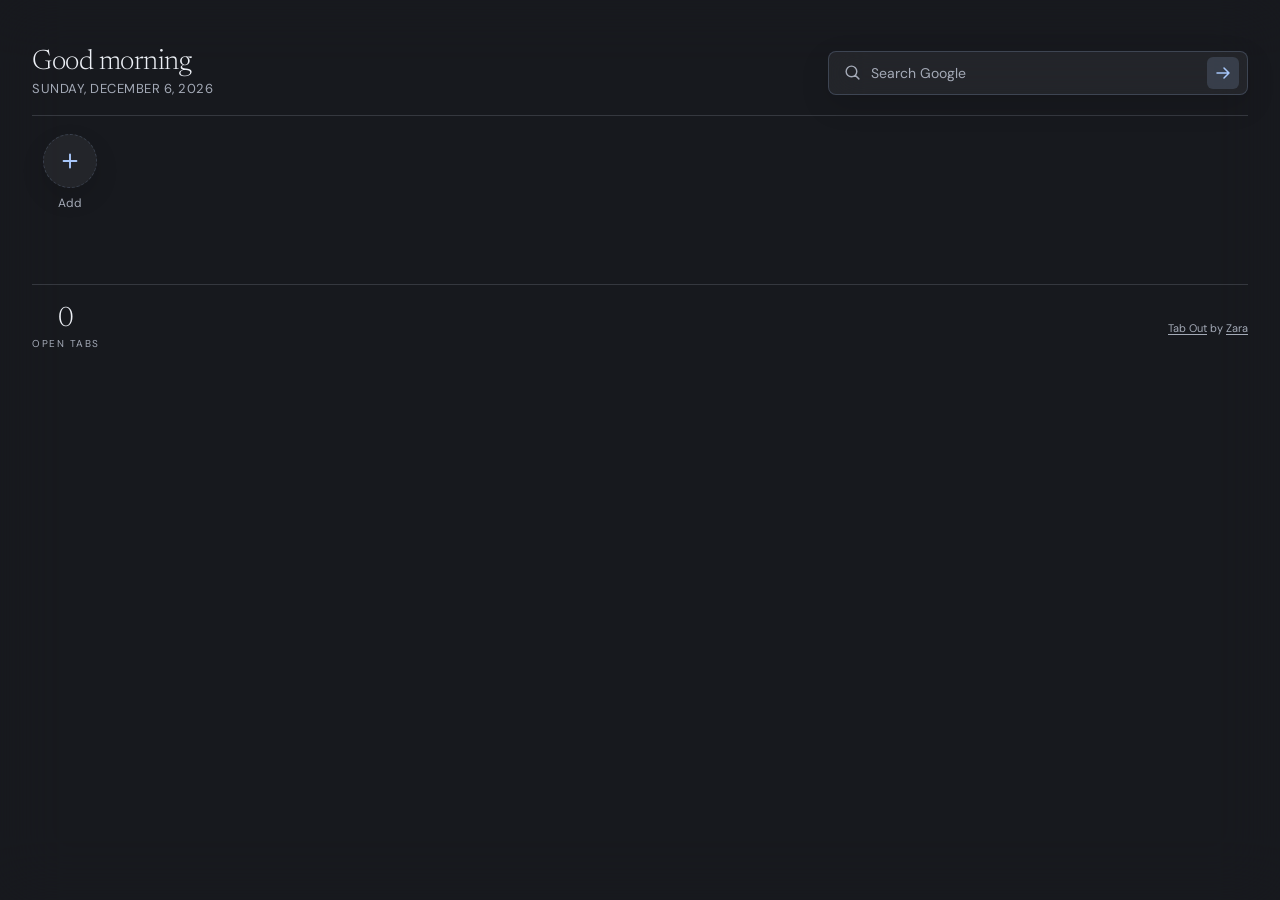
==== extension/index.html @ be51d8d2 "feat: customize tab out dashboard" ====
<!DOCTYPE html>
<html lang="en">
<head>
  <meta charset="UTF-8">
  <meta name="viewport" content="width=device-width, initial-scale=1.0">
  <title>Tab Out</title>

  <!-- Google Fonts: Newsreader (for headings/numbers) + DM Sans (for body text) -->
  <link rel="preconnect" href="https://fonts.googleapis.com">
  <link href="https://fonts.googleapis.com/css2?family=Newsreader:ital,opsz,wght@0,6..72,300;0,6..72,400;0,6..72,500;1,6..72,300;1,6..72,400&family=DM+Sans:wght@300;400;500;600&display=swap" rel="stylesheet">

  <link rel="stylesheet" href="style.css">
</head>
<body>
<div class="container">



  <!-- ================================================================
       HEADER — greeting on the left
       ================================================================ -->
  <header>
    <div class="header-left">
      <!-- "Good afternoon" — written by getGreeting() in app.js -->
      <h1 id="greeting"></h1>
      <!-- "Friday, April 4, 2026" — written by getDateDisplay() in app.js -->
      <div class="date" id="dateDisplay"></div>
    </div>
    <form class="search-form" id="googleSearchForm" role="search" aria-label="Google search" action="https://www.google.com/search" method="get">
      <svg class="search-icon" xmlns="http://www.w3.org/2000/svg" fill="none" viewBox="0 0 24 24" stroke-width="2" stroke="currentColor" aria-hidden="true">
        <path stroke-linecap="round" stroke-linejoin="round" d="m21 21-5.197-5.197m0 0A7.5 7.5 0 1 0 5.197 5.197a7.5 7.5 0 0 0 10.606 10.606Z" />
      </svg>
      <input id="googleSearchInput" type="search" name="q" placeholder="Search Google" autocomplete="off" spellcheck="false" required>
      <button type="submit" class="search-submit" title="Search Google" aria-label="Search Google">
        <svg xmlns="http://www.w3.org/2000/svg" fill="none" viewBox="0 0 24 24" stroke-width="2.25" stroke="currentColor" aria-hidden="true">
          <path stroke-linecap="round" stroke-linejoin="round" d="M13.5 4.5 21 12m0 0-7.5 7.5M21 12H3" />
        </svg>
      </button>
    </form>
  </header>

  <!-- ================================================================
       QUICK BOOKMARKS — customizable shortcut circles
       ================================================================ -->
  <section class="bookmarks-section" id="bookmarksSection" aria-label="Quick bookmarks">
    <div class="bookmarks-grid" id="quickBookmarks"></div>
  </section>

  <!-- ================================================================
       MAIN CONTENT AREA — two-column layout
       Left: open tabs (domain/mission cards)
       Right: saved for later checklist
       The right column only renders when it has items (JS controls this)
       ================================================================ -->
  <div class="dashboard-columns" id="dashboardColumns">

    <!-- LEFT COLUMN: Open tabs -->
    <div class="active-section" id="openTabsSection" style="display:none">
      <div class="section-header">
        <h2 id="openTabsSectionTitle">Right now</h2>
        <div class="section-line"></div>
        <div class="section-count" id="openTabsSectionCount"></div>
      </div>
      <div class="missions" id="openTabsMissions"></div>
    </div>

    <!-- RIGHT COLUMN: Saved for Later checklist -->
    <div class="deferred-column" id="deferredColumn" style="display:none">
      <div class="section-header">
        <h2>Saved for later</h2>
        <div class="section-line"></div>
        <div class="section-count" id="deferredCount"></div>
      </div>

      <!-- Active checklist items — injected by renderDeferredList() in app.js -->
      <div class="deferred-list" id="deferredList"></div>

      <!-- Empty state — shown when no active deferred tabs -->
      <div class="deferred-empty" id="deferredEmpty" style="display:none">
        Nothing saved. Living in the moment.
      </div>

      <!-- Archive section — collapsed by default -->
      <div class="deferred-archive" id="deferredArchive" style="display:none">
        <button class="archive-toggle" id="archiveToggle">
          <svg class="archive-chevron" xmlns="http://www.w3.org/2000/svg" fill="none" viewBox="0 0 24 24" stroke-width="2" stroke="currentColor"><path stroke-linecap="round" stroke-linejoin="round" d="m19.5 8.25-7.5 7.5-7.5-7.5" /></svg>
          Archive
          <span class="archive-count" id="archiveCount"></span>
        </button>
        <div class="archive-body" id="archiveBody" style="display:none">
          <input type="text" class="archive-search" id="archiveSearch" placeholder="Search archived tabs...">
          <div class="archive-list" id="archiveList"></div>
        </div>
      </div>
    </div>

  </div><!-- end .dashboard-columns -->

  <!-- ================================================================
       FOOTER — global stats + refresh control
       ================================================================ -->
  <footer>
    <div class="footer-stats">
      <div class="stat">
        <div class="stat-num" id="statTabs">—</div>
        <div class="stat-label">Open tabs</div>
      </div>
    </div>
    <div class="last-refresh">
      <span style="color: var(--muted); font-size: 11px;"><a href="https://github.com/PatrickTangwen/tab-out" target="_top" style="color: var(--muted); text-decoration: underline; text-underline-offset: 2px;">Tab Out</a> by <a href="https://x.com/zarazhangrui" target="_top" style="color: var(--muted); text-decoration: underline; text-underline-offset: 2px;">Zara</a></span>
    </div>
  </footer>

</div><!-- end .container -->

<!-- ================================================================
     TOAST — floats above everything, used for action confirmations
     Hidden by default via CSS (opacity:0, translateY)
     ================================================================ -->
<div class="toast" id="toast">
  <!-- Checkmark circle icon (Heroicons outline) -->
  <svg xmlns="http://www.w3.org/2000/svg" fill="none" viewBox="0 0 24 24" stroke-width="2" stroke="currentColor">
    <path stroke-linecap="round" stroke-linejoin="round" d="M9 12.75 11.25 15 15 9.75M21 12a9 9 0 1 1-18 0 9 9 0 0 1 18 0Z" />
  </svg>
  <span id="toastText"></span>
</div>

<!-- Quick bookmark editor -->
<div class="bookmark-dialog" id="bookmarkDialog" hidden>
  <form class="bookmark-dialog-card" id="bookmarkForm">
    <div class="bookmark-dialog-top">
      <h2 id="bookmarkDialogTitle">Add bookmark</h2>
      <button type="button" class="bookmark-dialog-close" data-action="close-bookmark-dialog" aria-label="Close">
        <svg xmlns="http://www.w3.org/2000/svg" fill="none" viewBox="0 0 24 24" stroke-width="2" stroke="currentColor" aria-hidden="true">
          <path stroke-linecap="round" stroke-linejoin="round" d="M6 18 18 6M6 6l12 12" />
        </svg>
      </button>
    </div>
    <input type="hidden" id="bookmarkId">
    <label class="bookmark-field">
      <span>Name</span>
      <input type="text" id="bookmarkName" autocomplete="off" maxlength="40">
    </label>
    <label class="bookmark-field">
      <span>URL</span>
      <input type="text" id="bookmarkUrl" inputmode="url" autocomplete="off" placeholder="https://example.com" required>
    </label>
    <div class="bookmark-dialog-actions">
      <button type="button" class="bookmark-secondary-btn" data-action="close-bookmark-dialog">Cancel</button>
      <button type="submit" class="bookmark-primary-btn">Save</button>
    </div>
  </form>
</div>

<!-- Personal config (gitignored) — defines LOCAL_LANDING_PAGE_PATTERNS etc. -->
<!-- If the file doesn't exist, that's fine — app.js uses sensible defaults. -->
<script src="config.local.js" onerror="/* no personal config, that's fine */"></script>

<!-- Main dashboard logic — loads last so the DOM is ready -->
<script src="app.js"></script>
</body>
</html>
---- extension/style.css ----
/* ============================================================
   Tab Mission Control — Dashboard Styles
   Extracted directly from mockup.html — do not modify unless
   also updating the mockup. This is the approved design.
   ============================================================ */

:root {
  --ink: #eceff5;
  --paper: rgba(24, 26, 31, 0.38);
  --warm-gray: rgba(192, 200, 216, 0.2);
  --muted: #a4aab7;
  --accent-amber: #e7b47f;
  --accent-sage: #9ed7c8;
  --accent-slate: #a8c7fa;
  --accent-rose: #e88aa2;
  --status-active: #9ed7c8;
  --status-cooling: #e7b47f;
  --status-abandoned: #e88aa2;
  --card-bg: rgba(24, 26, 31, 0.42);
  --shadow: rgba(0, 0, 0, 0.22);
}

* { margin: 0; padding: 0; box-sizing: border-box; }

body {
  font-family: 'DM Sans', sans-serif;
  background: #181a1f;
  color: var(--ink);
  min-height: 100vh;
  -webkit-font-smoothing: antialiased;
}

/* Frosted glass overlay */
body::before {
  content: '';
  position: fixed;
  inset: 0;
  background: rgba(24, 26, 31, 0.38);
  backdrop-filter: blur(30px);
  -webkit-backdrop-filter: blur(30px);
  pointer-events: none;
  z-index: 0;
}

.container {
  position: relative;
  z-index: 1;
  max-width: 960px;
  margin: 0 auto;
  padding: 48px 32px 80px;
}

/* When the saved-for-later sidebar is open, expand the container
   so the tab grid still has room for 2-3 columns */
.container:has(.dashboard-columns) {
  max-width: 1300px;
}

/* ---- Header ---- */
header {
  display: flex;
  justify-content: space-between;
  align-items: center;
  gap: 32px;
  margin-bottom: 18px;
  padding-bottom: 18px;
  border-bottom: 1px solid rgba(192, 200, 216, 0.18);
}

.header-left {
  min-width: 0;
}

.header-left h1 {
  font-family: 'Newsreader', serif;
  font-weight: 300;
  font-size: 28px;
  letter-spacing: -0.5px;
  color: #eceff5;
  margin-bottom: 4px;
}

.header-left .date {
  font-size: 13px;
  color: var(--muted);
  font-weight: 400;
  letter-spacing: 0.5px;
  text-transform: uppercase;
}

.search-form {
  width: min(420px, 42vw);
  min-width: 280px;
  height: 44px;
  display: flex;
  align-items: center;
  gap: 10px;
  padding: 0 8px 0 15px;
  border: 1px solid rgba(168, 199, 250, 0.2);
  border-radius: 8px;
  background: rgba(255, 255, 255, 0.055);
  box-shadow: 0 10px 30px rgba(0, 0, 0, 0.12);
  backdrop-filter: blur(18px);
  -webkit-backdrop-filter: blur(18px);
  transition: border-color 0.2s, background 0.2s, box-shadow 0.2s;
}

.search-form:focus-within {
  border-color: rgba(168, 199, 250, 0.58);
  background: rgba(255, 255, 255, 0.09);
  box-shadow: 0 12px 34px rgba(0, 0, 0, 0.18);
}

.search-icon {
  width: 17px;
  height: 17px;
  flex-shrink: 0;
  color: var(--muted);
}

.search-form input {
  flex: 1;
  min-width: 0;
  height: 100%;
  border: none;
  outline: none;
  background: transparent;
  color: var(--ink);
  font: inherit;
  font-size: 14px;
}

.search-form input::placeholder {
  color: var(--muted);
}

.search-form input::-webkit-search-decoration,
.search-form input::-webkit-search-cancel-button {
  -webkit-appearance: none;
}

.search-submit {
  width: 32px;
  height: 32px;
  border: none;
  border-radius: 6px;
  background: rgba(168, 199, 250, 0.16);
  color: var(--accent-slate);
  display: inline-flex;
  align-items: center;
  justify-content: center;
  cursor: pointer;
  flex-shrink: 0;
  transition: background 0.2s, color 0.2s, transform 0.2s;
}

.search-submit:hover,
.search-submit:focus-visible {
  background: rgba(168, 199, 250, 0.26);
  color: var(--ink);
}

.search-submit:active {
  transform: translateY(1px);
}

.search-submit svg {
  width: 16px;
  height: 16px;
}

@media (max-width: 720px) {
  header {
    flex-direction: column;
    align-items: stretch;
    gap: 18px;
  }

  .search-form {
    width: 100%;
    min-width: 0;
  }
}

/* ---- Quick bookmarks ---- */
.bookmarks-section {
  min-height: 86px;
  margin-bottom: 16px;
  display: flex;
  align-items: flex-start;
}

.bookmarks-grid {
  display: flex;
  align-items: flex-start;
  flex-wrap: wrap;
  gap: 12px 22px;
  width: 100%;
  padding: 0 0 4px;
}

.bookmark-tile {
  width: 76px;
  position: relative;
  display: flex;
  justify-content: center;
}

.bookmark-link,
.bookmark-add {
  width: 76px;
  border: none;
  background: transparent;
  color: var(--ink);
  text-decoration: none;
  font-family: 'DM Sans', sans-serif;
  cursor: pointer;
  display: flex;
  flex-direction: column;
  align-items: center;
  gap: 8px;
}

.bookmark-icon {
  width: 54px;
  height: 54px;
  border-radius: 50%;
  background: rgba(255, 255, 255, 0.055);
  border: 1px solid rgba(168, 199, 250, 0.18);
  box-shadow: 0 10px 24px rgba(0, 0, 0, 0.12);
  display: flex;
  align-items: center;
  justify-content: center;
  overflow: hidden;
  transition: background 0.18s, border-color 0.18s, transform 0.18s;
}

.bookmark-link:hover .bookmark-icon,
.bookmark-add:hover .bookmark-icon {
  background: rgba(255, 255, 255, 0.08);
  border-color: rgba(168, 199, 250, 0.42);
  transform: translateY(-1px);
}

.bookmark-icon img {
  width: 28px;
  height: 28px;
  border-radius: 7px;
}

.bookmark-fallback {
  font-family: 'Newsreader', serif;
  font-size: 22px;
  color: var(--accent-slate);
  line-height: 1;
}

.bookmark-label {
  width: 76px;
  min-height: 16px;
  color: var(--muted);
  font-size: 12px;
  line-height: 1.3;
  text-align: center;
  overflow: hidden;
  text-overflow: ellipsis;
  white-space: nowrap;
}

.bookmark-add .bookmark-icon {
  border-style: dashed;
  color: var(--accent-slate);
}

.bookmark-add svg {
  width: 22px;
  height: 22px;
}

.bookmark-controls {
  position: absolute;
  top: -7px;
  right: 0;
  display: flex;
  gap: 4px;
  opacity: 0;
  pointer-events: none;
  transition: opacity 0.15s;
}

.bookmark-tile:hover .bookmark-controls,
.bookmark-tile:focus-within .bookmark-controls {
  opacity: 1;
  pointer-events: auto;
}

.bookmark-control-btn {
  width: 22px;
  height: 22px;
  border: 1px solid rgba(168, 199, 250, 0.22);
  border-radius: 50%;
  background: rgba(24, 26, 31, 0.78);
  color: var(--muted);
  display: inline-flex;
  align-items: center;
  justify-content: center;
  cursor: pointer;
  transition: color 0.15s, border-color 0.15s, background 0.15s;
}

.bookmark-control-btn:hover {
  color: var(--ink);
  border-color: rgba(168, 199, 250, 0.48);
  background: rgba(24, 26, 31, 0.84);
}

.bookmark-control-btn.danger:hover {
  color: var(--status-abandoned);
  border-color: rgba(232, 138, 162, 0.45);
}

.bookmark-control-btn svg {
  width: 12px;
  height: 12px;
}

/* ---- Nudge banner ---- */
.nudge-banner {
  background: linear-gradient(135deg, rgba(232, 138, 162, 0.06), rgba(232, 138, 162, 0.12));
  border: 1px solid rgba(232, 138, 162, 0.2);
  border-radius: 8px;
  padding: 16px 24px;
  display: flex;
  align-items: center;
  gap: 16px;
  margin-bottom: 40px;
}

.nudge-icon {
  width: 36px;
  height: 36px;
  border-radius: 50%;
  background: rgba(232, 138, 162, 0.12);
  display: flex;
  align-items: center;
  justify-content: center;
  flex-shrink: 0;
}

.nudge-icon svg {
  width: 18px;
  height: 18px;
  color: var(--status-abandoned);
}

.nudge-text {
  font-size: 13px;
  color: var(--ink);
  line-height: 1.5;
}

.nudge-text strong {
  font-weight: 600;
}

/* ---- Section Headers ---- */
.section-header {
  display: flex;
  align-items: center;
  gap: 12px;
  margin-bottom: 14px;
  margin-top: 0;
}

.section-header h2 {
  font-family: 'Newsreader', serif;
  font-weight: 400;
  font-size: 18px;
  font-style: italic;
  color: var(--muted);
  white-space: nowrap;
}

.section-line {
  flex: 1;
  height: 1px;
  background: var(--warm-gray);
}

.section-count {
  font-size: 12px;
  color: var(--muted);
  font-weight: 500;
  letter-spacing: 0.5px;
  white-space: nowrap;
}

/* ---- Mission Cards ---- */
.missions {
  columns: 280px;
  column-gap: 12px;
  margin-bottom: 28px;
}

.mission-card {
  background: var(--card-bg);
  border: 1px solid rgba(192, 200, 216, 0.18);
  backdrop-filter: blur(20px);
  -webkit-backdrop-filter: blur(20px);
  border-radius: 8px;
  padding: 16px 18px;
  display: flex;
  flex-direction: column;
  gap: 8px;
  transition: box-shadow 0.25s ease, transform 0.25s ease;
  cursor: pointer;
  position: relative;
  overflow: hidden;
  break-inside: avoid;       /* don't split a card across columns */
  margin-bottom: 12px;       /* vertical spacing (replaces grid gap) */
}

/* Colored top border instead of side bar for grid cards */
.mission-card::before {
  content: '';
  position: absolute;
  top: 0;
  left: 0;
  right: 0;
  height: 3px;
  background: var(--warm-gray);
}

.mission-card.has-active-bar::before { background: var(--status-active); }
.mission-card.has-amber-bar::before { background: var(--accent-amber); }
.mission-card.has-neutral-bar::before { background: var(--warm-gray); }

.mission-card:hover {
  box-shadow: 0 4px 20px var(--shadow);
  transform: translateY(-1px);
}

/* Closing animation — card scales down and fades out */
.mission-card.closing {
  opacity: 0;
  transform: scale(0.9);
  transition: opacity 0.25s ease, transform 0.25s ease;
  pointer-events: none;
}

.mission-card.collapsed {
  display: none !important;
}

/* Old side status bar — hidden, replaced by top border via ::before */
.status-bar {
  display: none;
}

.mission-content {
  min-width: 0;
}

/* Hide the right-side meta (page count) — info is already in the badge */
.mission-meta {
  display: none;
}

.mission-top {
  display: flex;
  align-items: center;
  gap: 10px;
  margin-bottom: 6px;
  flex-wrap: wrap;
}

.mission-name {
  font-weight: 600;
  font-size: 15px;
  color: var(--ink);
  letter-spacing: -0.2px;
}

.mission-tag {
  font-size: 10px;
  text-transform: uppercase;
  letter-spacing: 1px;
  font-weight: 600;
  padding: 2px 8px;
  border-radius: 3px;
}

.mission-tag.active {
  color: var(--status-active);
  background: rgba(158, 215, 200, 0.1);
}

.mission-tag.cooling {
  color: var(--status-cooling);
  background: rgba(249, 226, 175, 0.1);
}

.mission-tag.abandoned {
  color: var(--status-abandoned);
  background: rgba(232, 138, 162, 0.1);
}

/* Tab indicator badge — shows how many Chrome tabs are still open for this mission */
.open-tabs-badge {
  display: inline-flex;
  align-items: center;
  gap: 4px;
  font-size: 10px;
  font-weight: 500;
  color: var(--accent-amber);
  background: rgba(231, 180, 127, 0.1);
  padding: 2px 8px;
  border-radius: 3px;
}

.open-tabs-badge svg {
  width: 10px;
  height: 10px;
}

.mission-summary {
  font-size: 13px;
  color: var(--muted);
  line-height: 1.5;
  margin-bottom: 8px;
}

.mission-pages {
  display: flex;
  flex-direction: column;
  gap: 0;
}

/* ---- Tab row — each tab is a full-width row with favicon, title, and actions ---- */
.page-chip {
  font-size: 13px;
  color: var(--ink);
  background: transparent;
  padding: 8px 4px;
  border-radius: 0;
  border: none;
  border-bottom: 1px solid rgba(154, 145, 138, 0.1);
  position: relative;
  display: flex;
  align-items: center;
  gap: 8px;
  line-height: 1.4;
}

.page-chip:last-child,
.page-chip-overflow {
  border-bottom: none;
}

/* Favicon */
.chip-favicon {
  width: 16px;
  height: 16px;
  flex-shrink: 0;
  border-radius: 2px;
}

/* Title text — wraps naturally, no truncation */
.chip-text {
  flex: 1;
  min-width: 0;
  /* Show up to 2 lines, then ellipsis */
  display: -webkit-box;
  -webkit-line-clamp: 2;
  -webkit-box-orient: vertical;
  overflow: hidden;
}

/* Duplicate badge */
.chip-dupe-badge {
  color: var(--accent-amber);
  font-weight: 600;
}

/* Duplicate border highlight */
.chip-has-dupes {
  border-color: rgba(200, 113, 58, 0.25);
}

/* Action buttons grouped on the right */
.chip-actions {
  display: flex;
  align-items: center;
  gap: 2px;
  flex-shrink: 0;
  margin-left: auto;
}

/* ---- Chip action buttons (save + close) ---- */
.chip-action {
  display: inline-flex;
  align-items: center;
  justify-content: center;
  background: none;
  border: none;
  color: var(--muted);
  cursor: pointer;
  padding: 4px;
  border-radius: 4px;
  opacity: 0.35;
  transition: opacity 0.15s, color 0.15s, background 0.15s;
  flex-shrink: 0;
}

.chip-action svg {
  width: 15px;
  height: 15px;
}

.chip-action:hover {
  opacity: 1;
  background: rgba(164, 170, 183, 0.15);
}

.chip-save:hover {
  color: var(--accent-sage);
  background: rgba(158, 215, 200, 0.1);
}

.chip-close:hover {
  color: var(--status-abandoned);
  background: rgba(232, 138, 162, 0.1);
}

.page-chip.clickable {
  cursor: pointer;
  transition: background 0.15s ease;
}

.page-chip.clickable:hover {
  background: rgba(231, 180, 127, 0.08);
}

/* "+N more" overflow chip */
.page-chip-overflow {
  font-size: 12px;
  color: var(--muted);
  padding: 6px 4px;
}

/* mission-meta hidden — see above */

.mission-time {
  font-size: 12px;
  color: var(--muted);
  margin-bottom: 4px;
}

.mission-page-count {
  font-size: 20px;
  font-family: 'Newsreader', serif;
  font-weight: 300;
  color: var(--ink);
  line-height: 1;
}

.mission-page-label {
  font-size: 10px;
  color: var(--muted);
  text-transform: uppercase;
  letter-spacing: 1px;
}

/* ---- Actions row ---- */
.actions {
  display: flex;
  gap: 8px;
  margin-top: 10px;
}

.action-btn {
  font-size: 11px;
  font-family: 'DM Sans', sans-serif;
  font-weight: 500;
  padding: 5px 14px;
  border-radius: 4px;
  border: 1px solid rgba(192, 200, 216, 0.22);
  background: rgba(255, 255, 255, 0.055);
  color: var(--muted);
  cursor: pointer;
  transition: all 0.2s;
  display: inline-flex;
  align-items: center;
  gap: 5px;
}

.action-btn:hover {
  border-color: var(--ink);
  color: var(--ink);
}

.action-btn svg {
  width: 12px;
  height: 12px;
}

.action-btn.primary {
  background: rgba(168, 199, 250, 0.2);
  color: #a8c7fa;
  border-color: rgba(168, 199, 250, 0.3);
}

.action-btn.primary:hover {
  opacity: 0.85;
}

.action-btn.close-tabs {
  border-color: rgba(231, 180, 127, 0.3);
  color: var(--accent-amber);
  background: rgba(231, 180, 127, 0.08);
}

.action-btn.close-tabs:hover {
  background: rgba(231, 180, 127, 0.15);
  border-color: var(--accent-amber);
}

.action-btn.save-tabs {
  border-color: rgba(158, 215, 200, 0.3);
  color: var(--accent-sage);
  background: rgba(158, 215, 200, 0.08);
}

.action-btn.save-tabs:hover {
  background: rgba(158, 215, 200, 0.15);
  border-color: var(--accent-sage);
}

.action-btn.danger {
  color: var(--status-abandoned);
}

.action-btn.danger:hover {
  border-color: var(--status-abandoned);
  color: var(--status-abandoned);
}

/* ---- Toast notification ---- */
.toast {
  position: fixed;
  bottom: 32px;
  left: 50%;
  transform: translateX(-50%) translateY(80px);
  background: rgba(24, 26, 31, 0.78);
  color: #eceff5;
  font-family: 'DM Sans', sans-serif;
  font-size: 13px;
  font-weight: 500;
  padding: 12px 24px;
  border-radius: 8px;
  box-shadow: 0 8px 32px rgba(0,0,0,0.2);
  z-index: 100;
  opacity: 0;
  transition: all 0.4s cubic-bezier(0.16, 1, 0.3, 1);
  pointer-events: none;
  display: flex;
  align-items: center;
  gap: 8px;
}

.toast.visible {
  opacity: 1;
  transform: translateX(-50%) translateY(0);
}

.toast svg {
  width: 16px;
  height: 16px;
  color: var(--status-active);
}

/* ---- Bookmark editor dialog ---- */
.bookmark-dialog {
  position: fixed;
  inset: 0;
  z-index: 200;
  background: rgba(10, 12, 15, 0.62);
  backdrop-filter: blur(18px);
  -webkit-backdrop-filter: blur(18px);
  display: flex;
  align-items: center;
  justify-content: center;
  padding: 24px;
}

.bookmark-dialog[hidden] {
  display: none;
}

.bookmark-dialog-card {
  width: min(420px, 100%);
  border: 1px solid rgba(168, 199, 250, 0.22);
  border-radius: 8px;
  background: rgba(24, 26, 31, 0.82);
  box-shadow: 0 24px 70px rgba(0, 0, 0, 0.34);
  padding: 18px;
  animation: fadeUp 0.22s ease both;
}

.bookmark-dialog-top {
  display: flex;
  align-items: center;
  justify-content: space-between;
  gap: 12px;
  margin-bottom: 16px;
}

.bookmark-dialog-top h2 {
  font-family: 'Newsreader', serif;
  font-weight: 400;
  font-size: 20px;
  color: var(--ink);
  letter-spacing: 0;
}

.bookmark-dialog-close {
  width: 30px;
  height: 30px;
  border: none;
  border-radius: 6px;
  background: transparent;
  color: var(--muted);
  display: inline-flex;
  align-items: center;
  justify-content: center;
  cursor: pointer;
  transition: background 0.15s, color 0.15s;
}

.bookmark-dialog-close:hover {
  background: rgba(164, 170, 183, 0.15);
  color: var(--ink);
}

.bookmark-dialog-close svg {
  width: 16px;
  height: 16px;
}

.bookmark-field {
  display: block;
  margin-bottom: 14px;
}

.bookmark-field span {
  display: block;
  margin-bottom: 6px;
  color: var(--muted);
  font-size: 11px;
  font-weight: 600;
  letter-spacing: 0.9px;
  text-transform: uppercase;
}

.bookmark-field input {
  width: 100%;
  height: 42px;
  border: 1px solid rgba(192, 200, 216, 0.24);
  border-radius: 7px;
  background: rgba(10, 12, 15, 0.78);
  color: var(--ink);
  outline: none;
  font: inherit;
  font-size: 14px;
  padding: 0 12px;
  transition: border-color 0.18s, background 0.18s;
}

.bookmark-field input:focus {
  border-color: rgba(168, 199, 250, 0.58);
  background: rgba(10, 12, 15, 0.92);
}

.bookmark-field input::placeholder {
  color: var(--muted);
}

.bookmark-dialog-actions {
  display: flex;
  justify-content: flex-end;
  gap: 8px;
  margin-top: 18px;
}

.bookmark-secondary-btn,
.bookmark-primary-btn {
  height: 34px;
  border-radius: 6px;
  font-family: 'DM Sans', sans-serif;
  font-size: 13px;
  font-weight: 600;
  cursor: pointer;
  padding: 0 16px;
}

.bookmark-secondary-btn {
  border: 1px solid rgba(192, 200, 216, 0.24);
  background: transparent;
  color: var(--muted);
}

.bookmark-secondary-btn:hover {
  border-color: rgba(168, 199, 250, 0.4);
  color: var(--ink);
}

.bookmark-primary-btn {
  border: 1px solid rgba(168, 199, 250, 0.35);
  background: rgba(168, 199, 250, 0.2);
  color: var(--accent-slate);
}

.bookmark-primary-btn:hover {
  background: rgba(168, 199, 250, 0.28);
  color: var(--ink);
}

/* ---- Footer ---- */
footer {
  margin-top: 48px;
  padding-top: 20px;
  border-top: 1px solid rgba(192, 200, 216, 0.18);
  display: flex;
  justify-content: space-between;
  align-items: center;
}

.footer-stats {
  display: flex;
  gap: 32px;
}

.stat {
  text-align: center;
}

.stat-num {
  font-family: 'Newsreader', serif;
  font-size: 28px;
  font-weight: 300;
  color: var(--ink);
  line-height: 1;
  transition: all 0.3s;
}

.stat-label {
  font-size: 10px;
  text-transform: uppercase;
  letter-spacing: 1.5px;
  color: var(--muted);
  margin-top: 4px;
}

.last-refresh {
  font-size: 11px;
  color: var(--muted);
}

.refresh-btn {
  font-family: 'DM Sans', sans-serif;
  font-size: 11px;
  font-weight: 500;
  color: var(--accent-amber);
  background: none;
  border: none;
  cursor: pointer;
  text-decoration: underline;
  text-underline-offset: 2px;
}

/* ---- Animations ---- */
@keyframes fadeUp {
  from { opacity: 0; transform: translateY(12px); }
  to { opacity: 1; transform: translateY(0); }
}

header { animation: fadeUp 0.5s ease both; }
.nudge-banner { animation: fadeUp 0.5s ease 0.15s both; }
.active-section .section-header { animation: fadeUp 0.5s ease 0.2s both; }
.active-section .missions .mission-card:nth-child(1) { animation: fadeUp 0.4s ease 0.25s both; }
.active-section .missions .mission-card:nth-child(2) { animation: fadeUp 0.4s ease 0.3s both; }
.active-section .missions .mission-card:nth-child(3) { animation: fadeUp 0.4s ease 0.35s both; }
.active-section .missions .mission-card:nth-child(4) { animation: fadeUp 0.4s ease 0.4s both; }
.abandoned-section .section-header { animation: fadeUp 0.5s ease 0.45s both; }
.abandoned-section .missions .mission-card:nth-child(1) { animation: fadeUp 0.4s ease 0.5s both; }
.abandoned-section .missions .mission-card:nth-child(2) { animation: fadeUp 0.4s ease 0.55s both; }
.abandoned-section .missions .mission-card:nth-child(3) { animation: fadeUp 0.4s ease 0.6s both; }
footer { animation: fadeUp 0.5s ease 0.65s both; }

.deferred-list .deferred-item:nth-child(1) { animation-delay: 0.05s; }
.deferred-list .deferred-item:nth-child(2) { animation-delay: 0.1s; }
.deferred-list .deferred-item:nth-child(3) { animation-delay: 0.15s; }
.deferred-list .deferred-item:nth-child(4) { animation-delay: 0.2s; }
.deferred-list .deferred-item:nth-child(5) { animation-delay: 0.25s; }
.deferred-column .section-header { animation: fadeUp 0.5s ease 0.1s both; }


/* ================================================================
   STATIC DEFAULT VIEW — new elements added for "AI on demand"
   ================================================================ */

/* ---- Neutral status bar (domain-grouped cards, no AI color) ---- */
.status-bar.neutral {
  background: var(--warm-gray);
}

/* ---- "Domain" tag on static domain cards ---- */
.mission-tag.neutral {
  color: var(--muted);
  background: rgba(164, 170, 183, 0.12);
}

/* ================================================================
   MISSIONS EMPTY STATE
   Shown when all mission cards have been closed.
   A calm, satisfying "you did it" moment.
   ================================================================ */

.missions-empty-state {
  /* Takes the full width — spans all columns */
  column-span: all;

  display: flex;
  flex-direction: column;
  align-items: center;
  justify-content: center;
  gap: 12px;

  padding: 56px 24px;
  text-align: center;

  animation: fadeUp 0.5s ease both;
}

/* CSS-drawn checkmark in a glowing circle */
.empty-checkmark {
  width: 56px;
  height: 56px;
  border-radius: 50%;
  background: rgba(158, 215, 200, 0.1);
  border: 1.5px solid rgba(158, 215, 200, 0.3);

  box-shadow: 0 0 0 8px rgba(158, 215, 200, 0.05),
              0 0 0 16px rgba(158, 215, 200, 0.03);

  display: flex;
  align-items: center;
  justify-content: center;

  /* Pop in with a gentle scale animation */
  animation: checkPop 0.5s cubic-bezier(0.34, 1.56, 0.64, 1) 0.1s both;
}

.empty-checkmark svg {
  width: 26px;
  height: 26px;
  color: var(--accent-sage);
  stroke-width: 2.5;
}

@keyframes checkPop {
  from { transform: scale(0.6); opacity: 0; }
  to   { transform: scale(1);   opacity: 1; }
}

.empty-title {
  font-family: 'Newsreader', serif;
  font-size: 20px;
  font-weight: 400;
  font-style: italic;
  color: var(--ink);
  letter-spacing: -0.3px;
}

.empty-subtitle {
  font-size: 13px;
  color: var(--muted);
  font-weight: 400;
  letter-spacing: 0.3px;
}


/* ================================================================
   UPDATE BANNER
   Appears at the very top of the page when a new version is available.
   Intentionally thin and unobtrusive — it's informational, not urgent.
   The warm sage green palette feels calm and positive ("new thing!"),
   contrasting with the amber/rose warning tones used elsewhere.
   ================================================================ */

.update-banner {
  display: flex;
  align-items: center;
  justify-content: space-between;
  gap: 12px;

  background: linear-gradient(135deg, rgba(158, 215, 200, 0.06), rgba(158, 215, 200, 0.12));
  border: 1px solid rgba(158, 215, 200, 0.2);
  border-radius: 8px;
  padding: 10px 16px;

  /* Push the header down slightly */
  margin-bottom: 24px;

  /* Slide in from above when it appears */
  animation: bannerSlideIn 0.35s cubic-bezier(0.16, 1, 0.3, 1) both;
}

@keyframes bannerSlideIn {
  from { opacity: 0; transform: translateY(-8px); }
  to   { opacity: 1; transform: translateY(0); }
}

/* Left cluster: icon + text */
.update-banner-left {
  display: flex;
  align-items: center;
  gap: 10px;
  flex: 1;
  min-width: 0; /* prevents text overflow from breaking layout */
}

.update-banner-icon {
  width: 16px;
  height: 16px;
  color: var(--accent-sage);
  flex-shrink: 0;
  opacity: 0.85;
}

.update-banner-text {
  font-size: 13px;
  color: var(--ink);
  font-weight: 400;
  line-height: 1.4;
  opacity: 0.85;
}

/* Right cluster: action button + dismiss X */
.update-banner-right {
  display: flex;
  align-items: center;
  gap: 8px;
  flex-shrink: 0;
}

/* "Update now" button — small, filled, sage green */
.update-banner-btn {
  font-family: 'DM Sans', sans-serif;
  font-size: 12px;
  font-weight: 500;
  color: #fff;
  background: var(--accent-sage);
  border: none;
  border-radius: 5px;
  padding: 5px 12px;
  cursor: pointer;
  letter-spacing: 0.2px;
  transition: background 0.2s, opacity 0.2s;
  white-space: nowrap;
}

.update-banner-btn:hover {
  background: #8fcbbb;
}

.update-banner-btn:disabled {
  opacity: 0.55;
  cursor: not-allowed;
}

/* Dismiss X button — minimal, icon-only */
.update-banner-dismiss {
  display: flex;
  align-items: center;
  justify-content: center;
  width: 24px;
  height: 24px;
  border: none;
  background: transparent;
  cursor: pointer;
  border-radius: 4px;
  color: var(--muted);
  transition: background 0.15s, color 0.15s;
  padding: 0;
  flex-shrink: 0;
}

.update-banner-dismiss:hover {
  background: rgba(164, 170, 183, 0.15);
  color: var(--ink);
}

.update-banner-dismiss svg {
  width: 14px;
  height: 14px;
}


/* ================================================================
   SAVED FOR LATER — Checklist Column + Archive
   ================================================================ */

/* ---- Two-column layout ---- */
.dashboard-columns {
  display: flex;
  gap: 32px;
  align-items: flex-start;
}

/* Open tabs column keeps the grid layout */
.dashboard-columns .active-section {
  flex: 1;
  min-width: 600px;
}

/* Saved for later column — fixed width on the right, scrolls independently */
.deferred-column {
  width: 280px;
  flex-shrink: 0;
  position: sticky;
  top: 32px;
  max-height: calc(100vh - 64px);
  overflow-y: auto;
}

/* On narrow screens, stack vertically */
@media (max-width: 800px) {
  .dashboard-columns {
    flex-direction: column;
  }
  .deferred-column {
    width: 100%;
    position: static;
  }
}

/* ---- Checklist items ---- */
.deferred-item {
  display: flex;
  align-items: flex-start;
  gap: 10px;
  padding: 10px 0;
  border-bottom: 1px solid rgba(154, 145, 138, 0.12);
  animation: fadeUp 0.3s ease both;
}

.deferred-item:last-child {
  border-bottom: none;
}

/* Custom checkbox */
.deferred-checkbox {
  appearance: none;
  -webkit-appearance: none;
  width: 18px;
  height: 18px;
  border: 2px solid rgba(192, 200, 216, 0.24);
  border-radius: 4px;
  cursor: pointer;
  flex-shrink: 0;
  margin-top: 1px;
  transition: all 0.2s;
  position: relative;
}

.deferred-checkbox:hover {
  border-color: var(--accent-sage);
}

.deferred-checkbox:checked {
  background: var(--accent-sage);
  border-color: var(--accent-sage);
}

/* Checkmark inside the checkbox */
.deferred-checkbox:checked::after {
  content: '';
  position: absolute;
  top: 2px;
  left: 5px;
  width: 4px;
  height: 8px;
  border: solid white;
  border-width: 0 2px 2px 0;
  transform: rotate(45deg);
}

/* Item content (title, domain, time) */
.deferred-info {
  flex: 1;
  min-width: 0;
}

.deferred-title {
  font-size: 13px;
  color: var(--ink);
  text-decoration: none;
  display: block;
  overflow: hidden;
  text-overflow: ellipsis;
  white-space: nowrap;
  transition: color 0.15s;
}

.deferred-title:hover {
  color: var(--accent-amber);
}

.deferred-meta {
  font-size: 11px;
  color: var(--muted);
  margin-top: 2px;
  display: flex;
  gap: 8px;
}

/* Checked-off item — strikethrough + faded */
.deferred-item.checked .deferred-title {
  text-decoration: line-through;
  color: var(--muted);
}

.deferred-item.checked .deferred-meta {
  opacity: 0.5;
}

/* Dismiss (X) button */
.deferred-dismiss {
  background: none;
  border: none;
  color: var(--muted);
  cursor: pointer;
  padding: 2px;
  opacity: 0.3;
  transition: opacity 0.15s, color 0.15s;
  flex-shrink: 0;
  margin-top: 1px;
}

.deferred-dismiss svg {
  width: 14px;
  height: 14px;
}

.deferred-dismiss:hover {
  opacity: 1;
  color: var(--status-abandoned);
}

/* Slide-out animation for items being removed */
.deferred-item.removing {
  opacity: 0;
  transform: translateX(20px);
  transition: opacity 0.3s ease, transform 0.3s ease;
}

/* ---- Empty state ---- */
.deferred-empty {
  font-size: 13px;
  color: var(--muted);
  font-style: italic;
  padding: 24px 0;
  text-align: center;
}

/* ---- Archive section ---- */
.deferred-archive {
  margin-top: 16px;
  padding-top: 12px;
  border-top: 1px solid rgba(192, 200, 216, 0.18);
}

.archive-toggle {
  font-family: 'DM Sans', sans-serif;
  font-size: 12px;
  font-weight: 500;
  color: var(--muted);
  background: none;
  border: none;
  cursor: pointer;
  display: flex;
  align-items: center;
  gap: 6px;
  padding: 4px 0;
  width: 100%;
  text-align: left;
  transition: color 0.15s;
}

.archive-toggle:hover {
  color: var(--ink);
}

.archive-chevron {
  width: 14px;
  height: 14px;
  transition: transform 0.2s;
}

.archive-toggle.open .archive-chevron {
  transform: rotate(180deg);
}

.archive-count {
  font-size: 11px;
  color: var(--muted);
  opacity: 0.7;
}

.archive-body {
  padding-top: 12px;
}

.archive-search {
  font-family: 'DM Sans', sans-serif;
  font-size: 12px;
  width: 100%;
  padding: 8px 12px;
  border: 1px solid rgba(192, 200, 216, 0.22);
  border-radius: 6px;
  background: rgba(255, 255, 255, 0.055);
  color: var(--ink);
  outline: none;
  transition: border-color 0.2s;
  margin-bottom: 12px;
}

.archive-search:focus {
  border-color: rgba(231, 180, 127, 0.6);
}

.archive-search::placeholder {
  color: var(--muted);
}

/* Archive items are simpler — just title + domain + date */
.archive-item {
  display: flex;
  align-items: center;
  gap: 8px;
  padding: 6px 0;
  border-bottom: 1px solid rgba(154, 145, 138, 0.08);
}

.archive-item:last-child {
  border-bottom: none;
}

.archive-item-title {
  font-size: 12px;
  color: var(--muted);
  text-decoration: none;
  overflow: hidden;
  text-overflow: ellipsis;
  white-space: nowrap;
  flex: 1;
  min-width: 0;
  transition: color 0.15s;
}

.archive-item-title:hover {
  color: var(--ink);
}

.archive-item-date {
  font-size: 10px;
  color: var(--muted);
  opacity: 0.6;
  flex-shrink: 0;
}
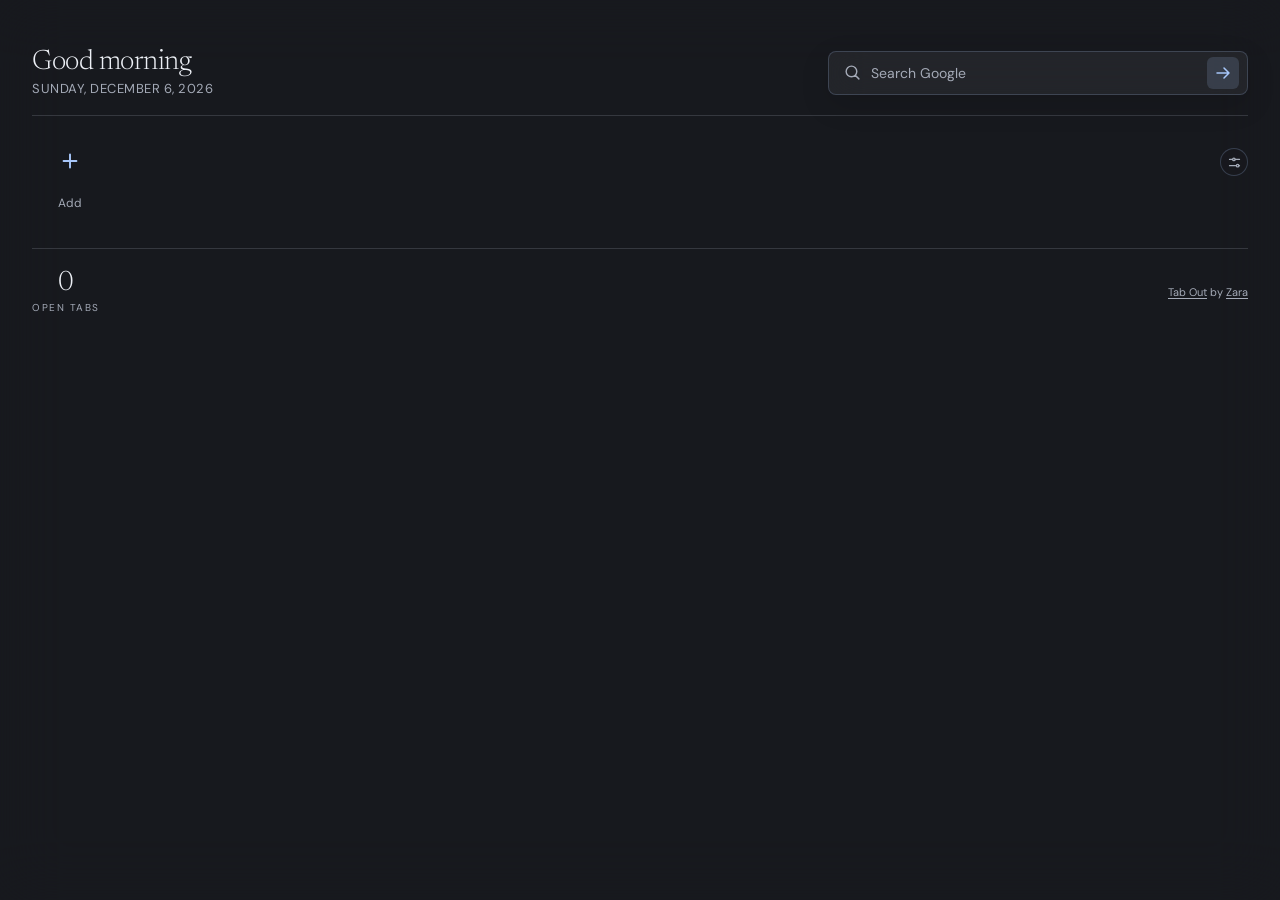
==== commit de5fb281: "feat: add bookmark manage mode" ====
--- a/extension/index.html
+++ b/extension/index.html
@@ -44,6 +44,13 @@
        ================================================================ -->
   <section class="bookmarks-section" id="bookmarksSection" aria-label="Quick bookmarks">
     <div class="bookmarks-grid" id="quickBookmarks"></div>
+    <button class="bookmarks-settings" type="button" data-action="toggle-bookmark-settings" aria-label="Manage bookmarks" aria-pressed="false" title="Manage bookmarks">
+      <svg xmlns="http://www.w3.org/2000/svg" fill="none" viewBox="0 0 24 24" stroke-width="2" stroke="currentColor" aria-hidden="true">
+        <path stroke-linecap="round" stroke-linejoin="round" d="M4 7h5m4 0h7M4 17h11m4 0h1" />
+        <circle cx="11" cy="7" r="2" />
+        <circle cx="17" cy="17" r="2" />
+      </svg>
+    </button>
   </section>
 
   <!-- ================================================================
--- a/extension/style.css
+++ b/extension/style.css
@@ -188,6 +188,12 @@
   margin-bottom: 16px;
   display: flex;
   align-items: flex-start;
+  position: relative;
+  padding-right: 34px;
+}
+
+body.dashboard-empty .bookmarks-section {
+  margin-bottom: 8px;
 }
 
 .bookmarks-grid {
@@ -224,28 +230,26 @@
 .bookmark-icon {
   width: 54px;
   height: 54px;
-  border-radius: 50%;
-  background: rgba(255, 255, 255, 0.055);
-  border: 1px solid rgba(168, 199, 250, 0.18);
-  box-shadow: 0 10px 24px rgba(0, 0, 0, 0.12);
+  border-radius: 0;
+  background: transparent;
+  border: none;
+  box-shadow: none;
   display: flex;
   align-items: center;
   justify-content: center;
-  overflow: hidden;
-  transition: background 0.18s, border-color 0.18s, transform 0.18s;
+  overflow: visible;
+  transition: transform 0.18s;
 }
 
 .bookmark-link:hover .bookmark-icon,
 .bookmark-add:hover .bookmark-icon {
-  background: rgba(255, 255, 255, 0.08);
-  border-color: rgba(168, 199, 250, 0.42);
   transform: translateY(-1px);
 }
 
 .bookmark-icon img {
-  width: 28px;
-  height: 28px;
-  border-radius: 7px;
+  width: 34px;
+  height: 34px;
+  border-radius: 8px;
 }
 
 .bookmark-fallback {
@@ -268,7 +272,6 @@
 }
 
 .bookmark-add .bookmark-icon {
-  border-style: dashed;
   color: var(--accent-slate);
 }
 
@@ -286,12 +289,6 @@
   opacity: 0;
   pointer-events: none;
   transition: opacity 0.15s;
-}
-
-.bookmark-tile:hover .bookmark-controls,
-.bookmark-tile:focus-within .bookmark-controls {
-  opacity: 1;
-  pointer-events: auto;
 }
 
 .bookmark-control-btn {
@@ -324,6 +321,49 @@
   height: 12px;
 }
 
+.bookmarks-settings {
+  position: absolute;
+  top: 14px;
+  right: 0;
+  width: 28px;
+  height: 28px;
+  border: 1px solid rgba(168, 199, 250, 0.22);
+  border-radius: 50%;
+  background: rgba(24, 26, 31, 0.38);
+  color: var(--muted);
+  display: inline-flex;
+  align-items: center;
+  justify-content: center;
+  cursor: pointer;
+  transition: color 0.15s, border-color 0.15s, background 0.15s, transform 0.15s;
+}
+
+.bookmarks-settings:hover,
+.bookmarks-settings:focus-visible,
+.bookmarks-settings[aria-pressed="true"] {
+  color: var(--accent-slate);
+  border-color: rgba(168, 199, 250, 0.48);
+  background: rgba(168, 199, 250, 0.1);
+}
+
+.bookmarks-settings:active {
+  transform: translateY(1px);
+}
+
+.bookmarks-settings svg {
+  width: 15px;
+  height: 15px;
+}
+
+.bookmarks-section.bookmark-manage-mode .bookmark-link {
+  pointer-events: none;
+}
+
+.bookmarks-section.bookmark-manage-mode .bookmark-controls {
+  opacity: 1;
+  pointer-events: auto;
+}
+
 /* ---- Nudge banner ---- */
 .nudge-banner {
   background: linear-gradient(135deg, rgba(232, 138, 162, 0.06), rgba(232, 138, 162, 0.12));
@@ -397,8 +437,9 @@
 
 /* ---- Mission Cards ---- */
 .missions {
-  columns: 280px;
-  column-gap: 12px;
+  display: grid;
+  grid-template-columns: repeat(auto-fit, minmax(280px, 1fr));
+  gap: 12px;
   margin-bottom: 28px;
 }
 
@@ -416,8 +457,6 @@
   cursor: pointer;
   position: relative;
   overflow: hidden;
-  break-inside: avoid;       /* don't split a card across columns */
-  margin-bottom: 12px;       /* vertical spacing (replaces grid gap) */
 }
 
 /* Colored top border instead of side bar for grid cards */
@@ -935,6 +974,10 @@
   align-items: center;
 }
 
+body.dashboard-empty footer {
+  margin-top: 20px;
+}
+
 .footer-stats {
   display: flex;
   gap: 32px;
